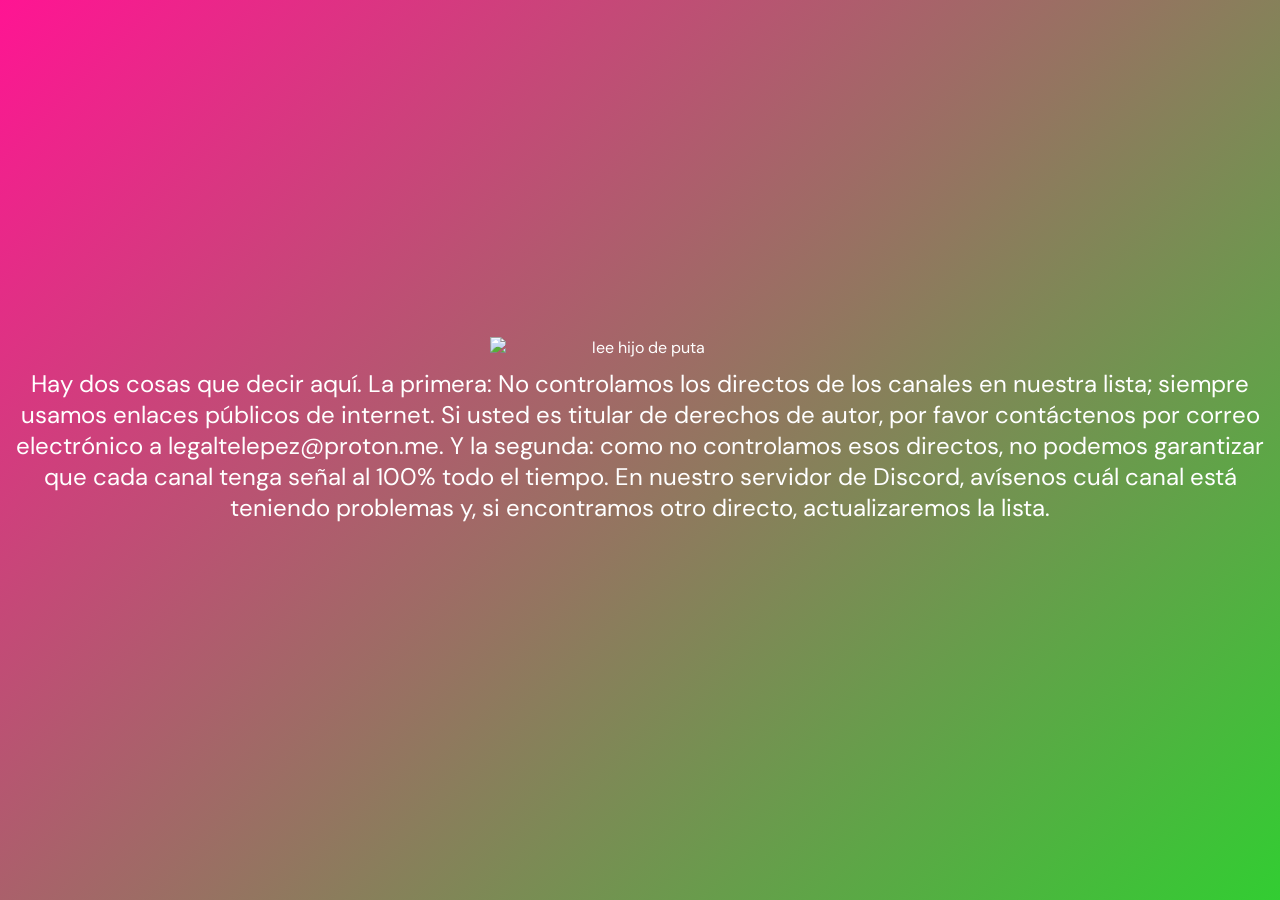
==== ddr.html @ 8a2b79f8 "Update ddr.html" ====
<!DOCTYPE html>
<html lang="en">
<head>
  <meta charset="UTF-8" />
  <meta name="viewport" content="width=device-width, initial-scale=1" />
  <title>Telepez | Descargo de Responsabilidad</title>
  <link href="https://fonts.googleapis.com/css2?family=DM+Sans&display=swap" rel="stylesheet" />
  <link rel="stylesheet" href="https://telepez.github.io/estilos.css">
</head>
<body>

  <img src="https://telepez.github.io/sitio/telepez.png" alt="lee hijo de puta" class="logo" />

  <div class="caption">Hay dos cosas que decir aquí. La primera:
No controlamos los directos de los canales en nuestra lista; siempre usamos enlaces públicos de internet. Si usted es titular de derechos de autor, por favor contáctenos por correo electrónico a legaltelepez@proton.me.
Y la segunda: como no controlamos esos directos, no podemos garantizar que cada canal tenga señal al 100% todo el tiempo. En nuestro servidor de Discord, avísenos cuál canal está teniendo problemas y, si encontramos otro directo, actualizaremos la lista.</div>
</body>
</html>
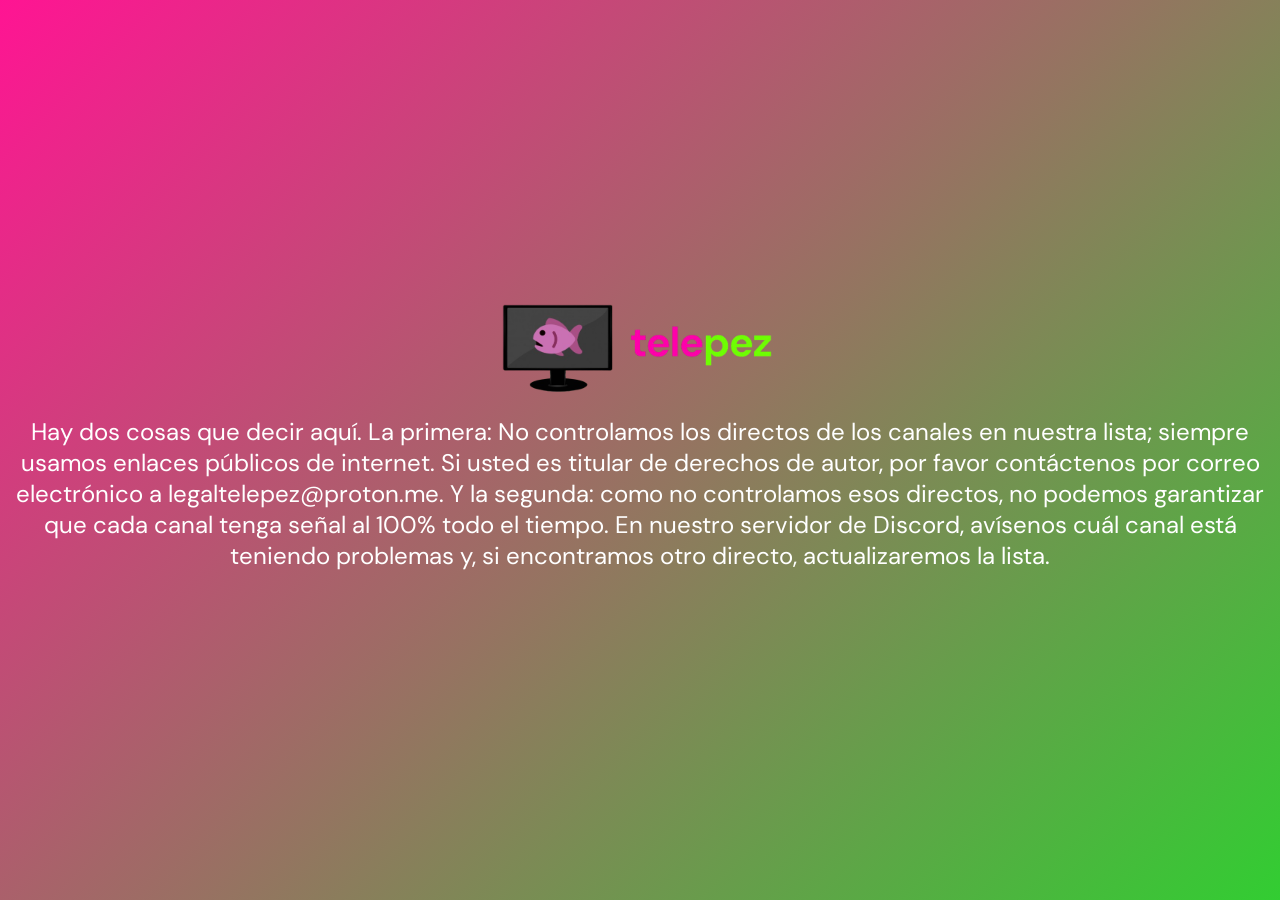
==== commit 16131fe4: "Update ddr.html" ====
--- a/ddr.html
+++ b/ddr.html
@@ -9,7 +9,7 @@
 </head>
 <body>
 
-  <img src="https://telepez.github.io/sitio/telepez.png" alt="lee hijo de puta" class="logo" />
+  <img src="https://telepez.github.io/imagenes/telepez.png" alt="lee hijo de puta" class="logo" />
 
   <div class="caption">Hay dos cosas que decir aquí. La primera:
 No controlamos los directos de los canales en nuestra lista; siempre usamos enlaces públicos de internet. Si usted es titular de derechos de autor, por favor contáctenos por correo electrónico a legaltelepez@proton.me.
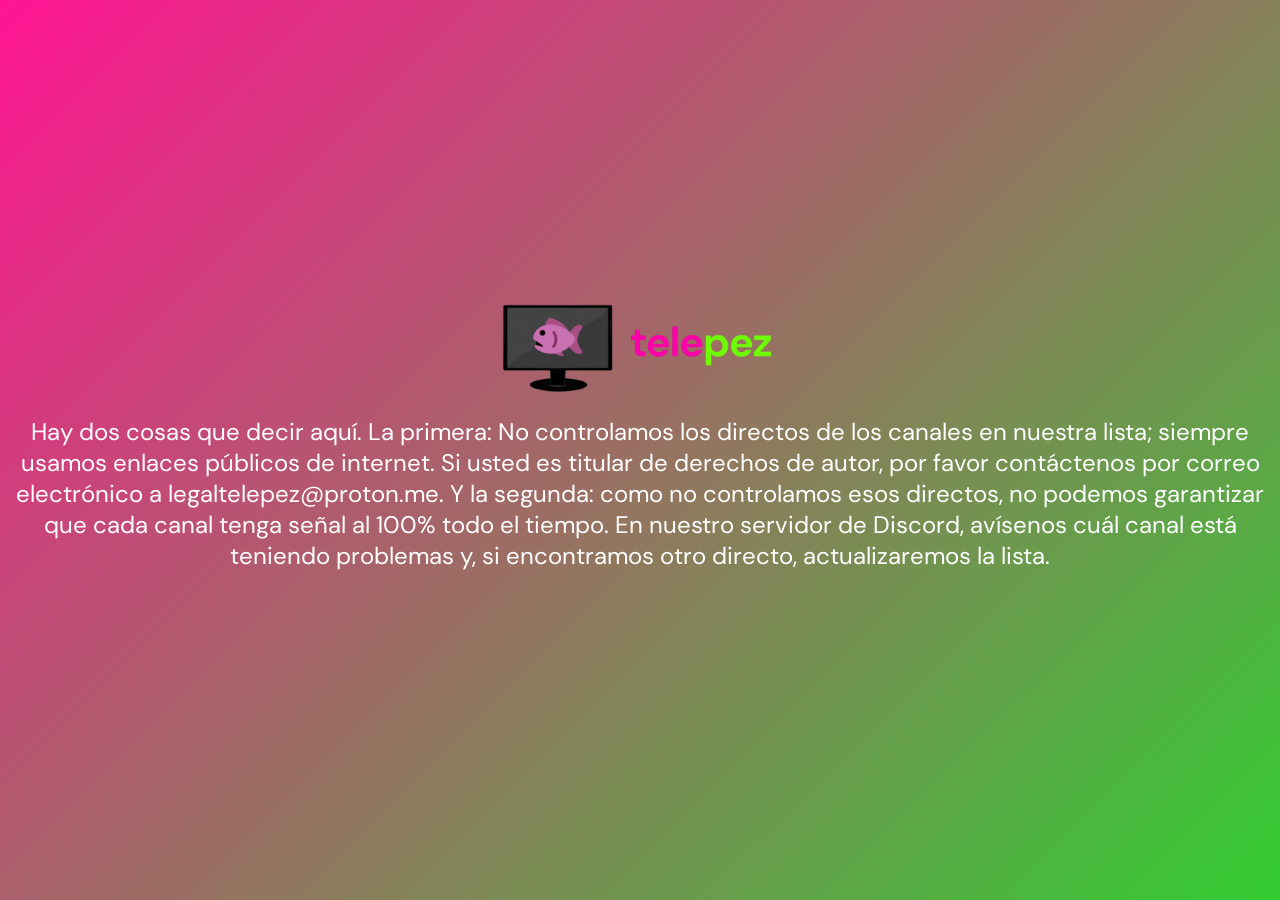
==== commit 29bdba4a: "Update ddr.html" ====
--- a/ddr.html
+++ b/ddr.html
@@ -9,7 +9,7 @@
 </head>
 <body>
 
-  <img src="https://telepez.github.io/imagenes/telepez.png" alt="lee hijo de puta" class="logo" />
+  <img src="https://telepez.github.io/imagenes/telepez.webp" alt="lee hijo de puta" class="logo" />
 
   <div class="caption">Hay dos cosas que decir aquí. La primera:
 No controlamos los directos de los canales en nuestra lista; siempre usamos enlaces públicos de internet. Si usted es titular de derechos de autor, por favor contáctenos por correo electrónico a legaltelepez@proton.me.
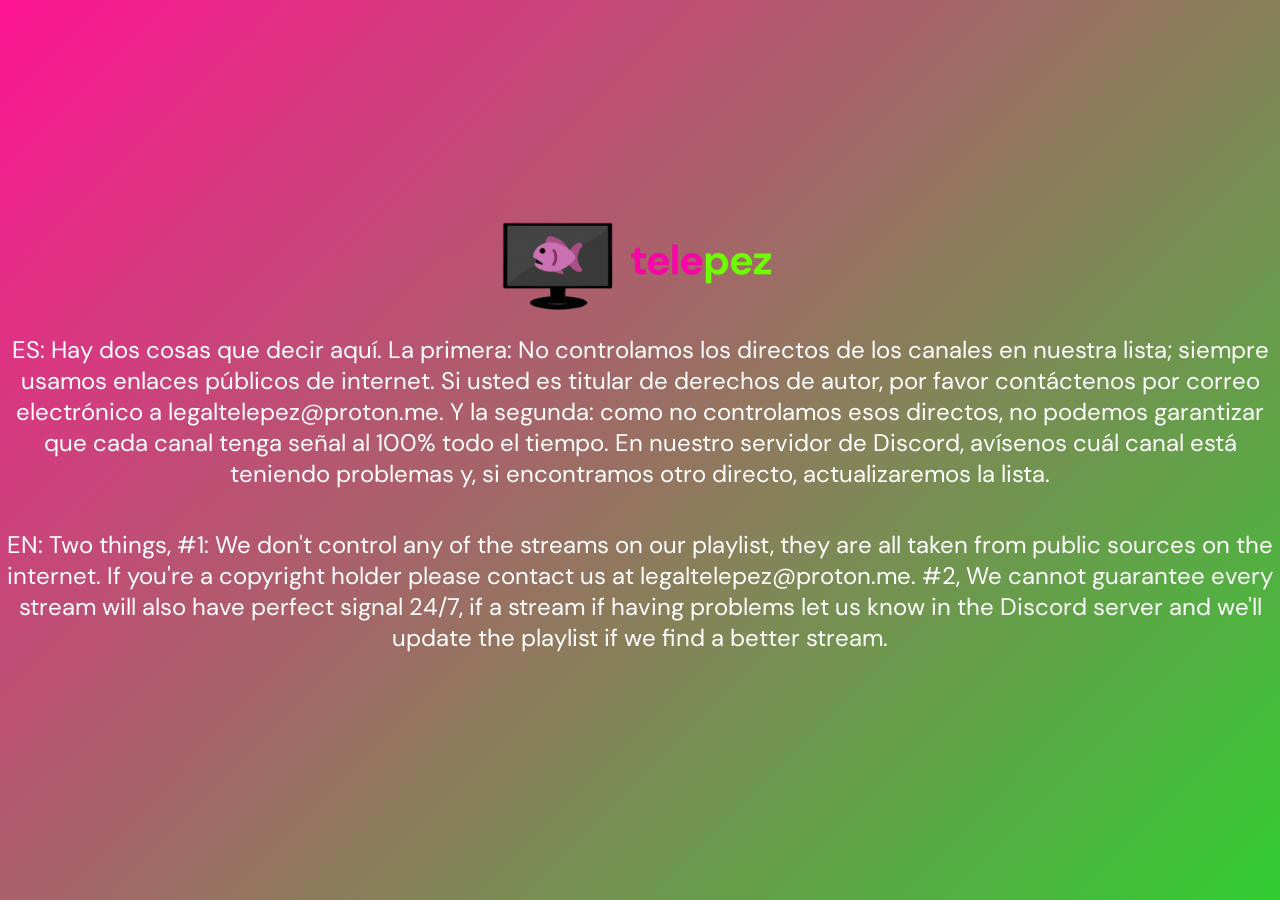
==== commit 6959ff0c: "shdohaoidhsaoichdoi ya ya" ====
--- a/ddr.html
+++ b/ddr.html
@@ -3,16 +3,19 @@
 <head>
   <meta charset="UTF-8" />
   <meta name="viewport" content="width=device-width, initial-scale=1" />
+  <link id="favicon" rel="icon" href="https://telepez.github.io/imagenes/Telepez_alternativo.webp" type="image/x-icon">
   <title>Telepez | Descargo de Responsabilidad</title>
   <link href="https://fonts.googleapis.com/css2?family=DM+Sans&display=swap" rel="stylesheet" />
   <link rel="stylesheet" href="https://telepez.github.io/estilos.css">
 </head>
 <body>
 
-  <img src="https://telepez.github.io/imagenes/telepez.webp" alt="lee hijo de puta" class="logo" />
+  <img src="https://telepez.github.io/imagenes/Telepez.webp" alt="lee hijo de puta" class="logo" />
 
-  <div class="caption">Hay dos cosas que decir aquí. La primera:
+  <div class="caption">ES: Hay dos cosas que decir aquí. La primera:
 No controlamos los directos de los canales en nuestra lista; siempre usamos enlaces públicos de internet. Si usted es titular de derechos de autor, por favor contáctenos por correo electrónico a legaltelepez@proton.me.
 Y la segunda: como no controlamos esos directos, no podemos garantizar que cada canal tenga señal al 100% todo el tiempo. En nuestro servidor de Discord, avísenos cuál canal está teniendo problemas y, si encontramos otro directo, actualizaremos la lista.</div>
+<div class="caption">EN: Two things, #1: We don't control any of the streams on our playlist, they are all taken from public sources on the internet. If you're a copyright holder please contact us at legaltelepez@proton.me. 
+#2, We cannot guarantee every stream will also have perfect signal 24/7, if a stream if having problems let us know in the Discord server and we'll update the playlist if we find a better stream.</div>
 </body>
 </html>
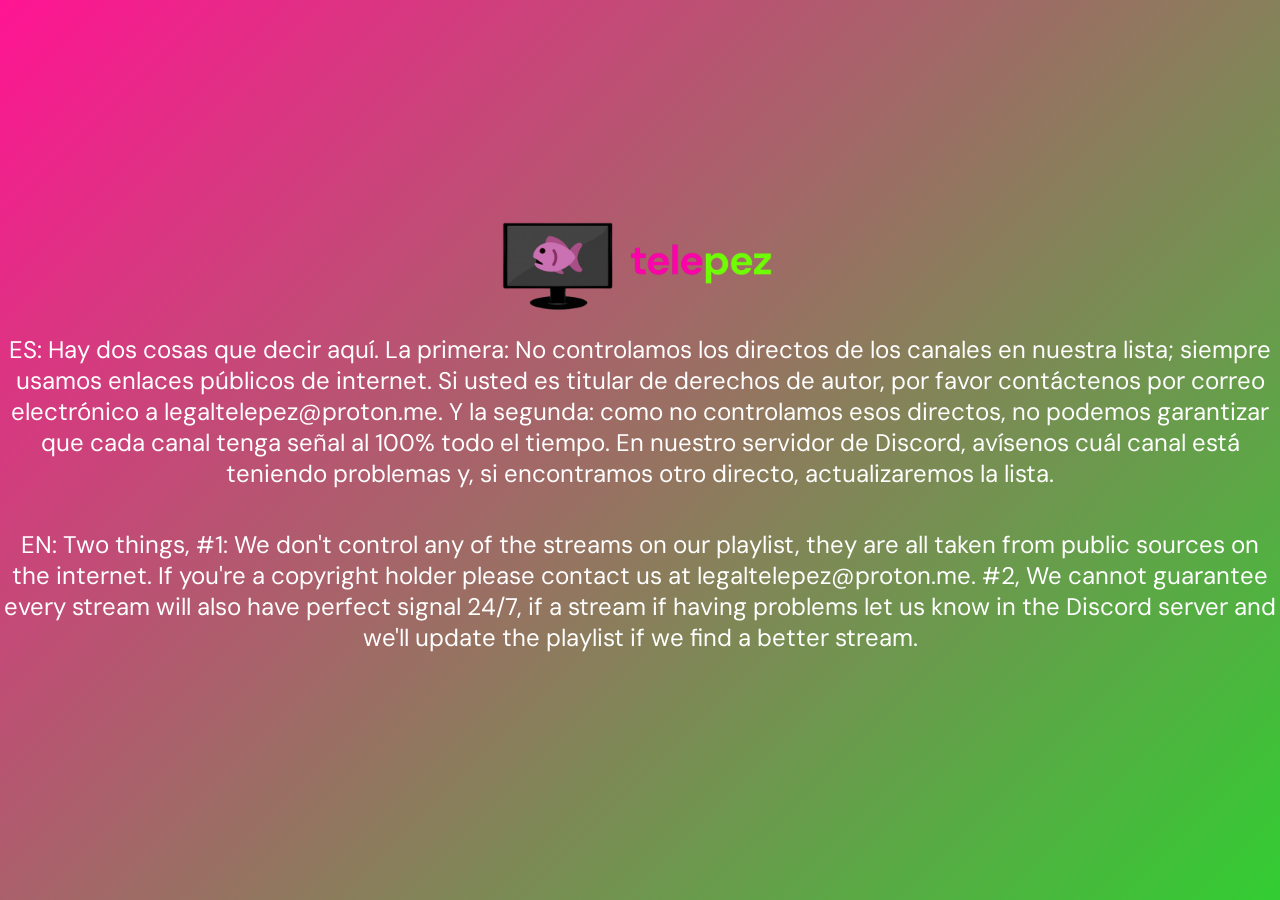
==== commit 91d0fb58: "usar DM Sans localmente" ====
--- a/ddr.html
+++ b/ddr.html
@@ -5,7 +5,6 @@
   <meta name="viewport" content="width=device-width, initial-scale=1" />
   <link id="favicon" rel="icon" href="https://telepez.github.io/imagenes/Telepez_alternativo.webp" type="image/x-icon">
   <title>Telepez | Descargo de Responsabilidad</title>
-  <link href="https://fonts.googleapis.com/css2?family=DM+Sans&display=swap" rel="stylesheet" />
   <link rel="stylesheet" href="https://telepez.github.io/estilos.css">
 </head>
 <body>
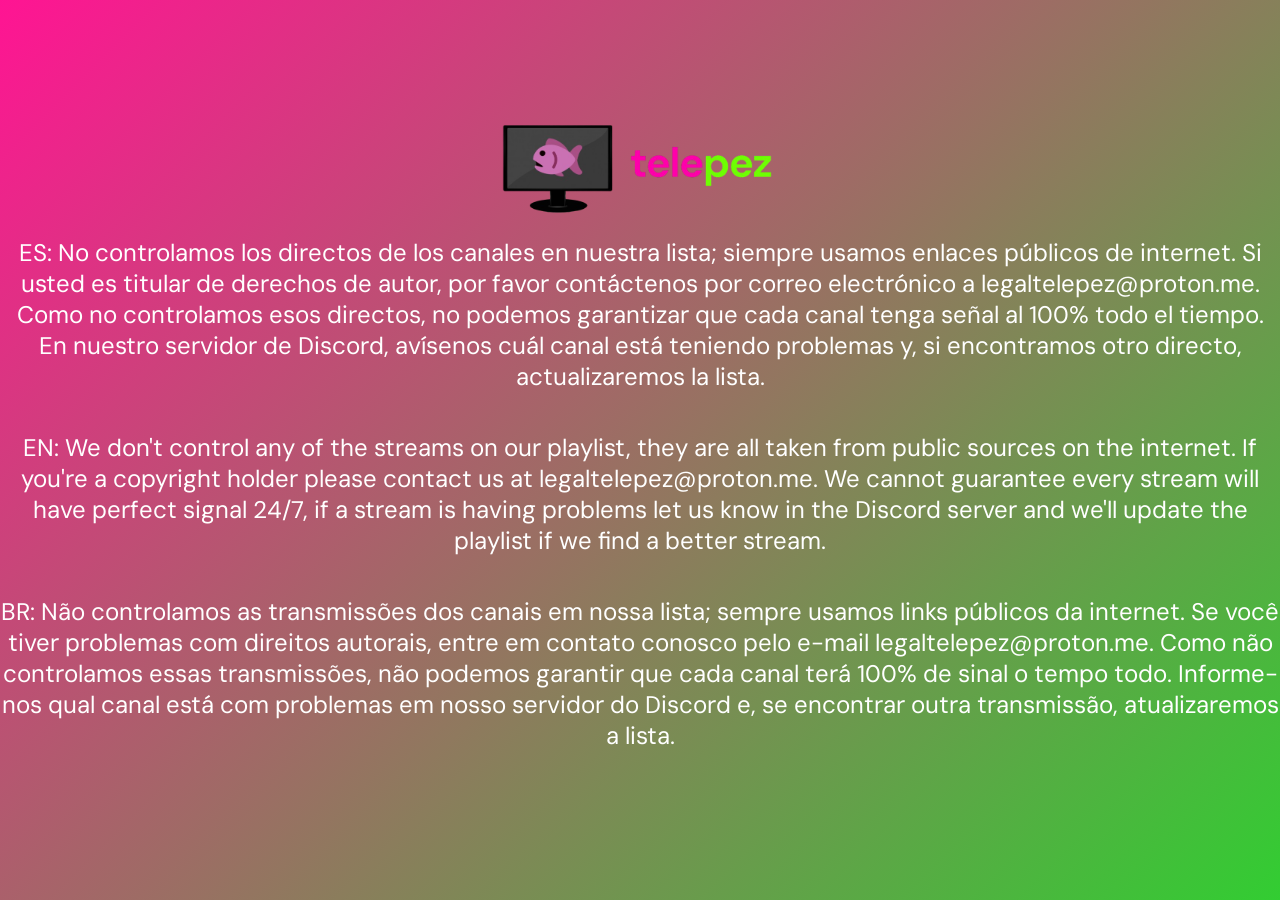
==== commit 91180224: "hacer la DDR mas formal y traducirlo a portugues" ====
--- a/ddr.html
+++ b/ddr.html
@@ -11,10 +11,11 @@
 
   <img src="https://telepez.github.io/imagenes/Telepez.webp" alt="lee hijo de puta" class="logo" />
 
-  <div class="caption">ES: Hay dos cosas que decir aquí. La primera:
-No controlamos los directos de los canales en nuestra lista; siempre usamos enlaces públicos de internet. Si usted es titular de derechos de autor, por favor contáctenos por correo electrónico a legaltelepez@proton.me.
-Y la segunda: como no controlamos esos directos, no podemos garantizar que cada canal tenga señal al 100% todo el tiempo. En nuestro servidor de Discord, avísenos cuál canal está teniendo problemas y, si encontramos otro directo, actualizaremos la lista.</div>
-<div class="caption">EN: Two things, #1: We don't control any of the streams on our playlist, they are all taken from public sources on the internet. If you're a copyright holder please contact us at legaltelepez@proton.me. 
-#2, We cannot guarantee every stream will also have perfect signal 24/7, if a stream if having problems let us know in the Discord server and we'll update the playlist if we find a better stream.</div>
+  <div class="caption">ES: No controlamos los directos de los canales en nuestra lista; siempre usamos enlaces públicos de internet. Si usted es titular de derechos de autor, por favor contáctenos por correo electrónico a legaltelepez@proton.me.
+Como no controlamos esos directos, no podemos garantizar que cada canal tenga señal al 100% todo el tiempo. En nuestro servidor de Discord, avísenos cuál canal está teniendo problemas y, si encontramos otro directo, actualizaremos la lista.</div>
+<div class="caption">EN: We don't control any of the streams on our playlist, they are all taken from public sources on the internet. If you're a copyright holder please contact us at legaltelepez@proton.me. 
+We cannot guarantee every stream will have perfect signal 24/7, if a stream is having problems let us know in the Discord server and we'll update the playlist if we find a better stream.</div>
+<div class="caption">BR: Não controlamos as transmissões dos canais em nossa lista; sempre usamos links públicos da internet. Se você tiver problemas com direitos autorais, entre em contato conosco pelo e-mail legaltelepez@proton.me.
+Como não controlamos essas transmissões, não podemos garantir que cada canal terá 100% de sinal o tempo todo. Informe-nos qual canal está com problemas em nosso servidor do Discord e, se encontrar outra transmissão, atualizaremos a lista.</div>
 </body>
 </html>
